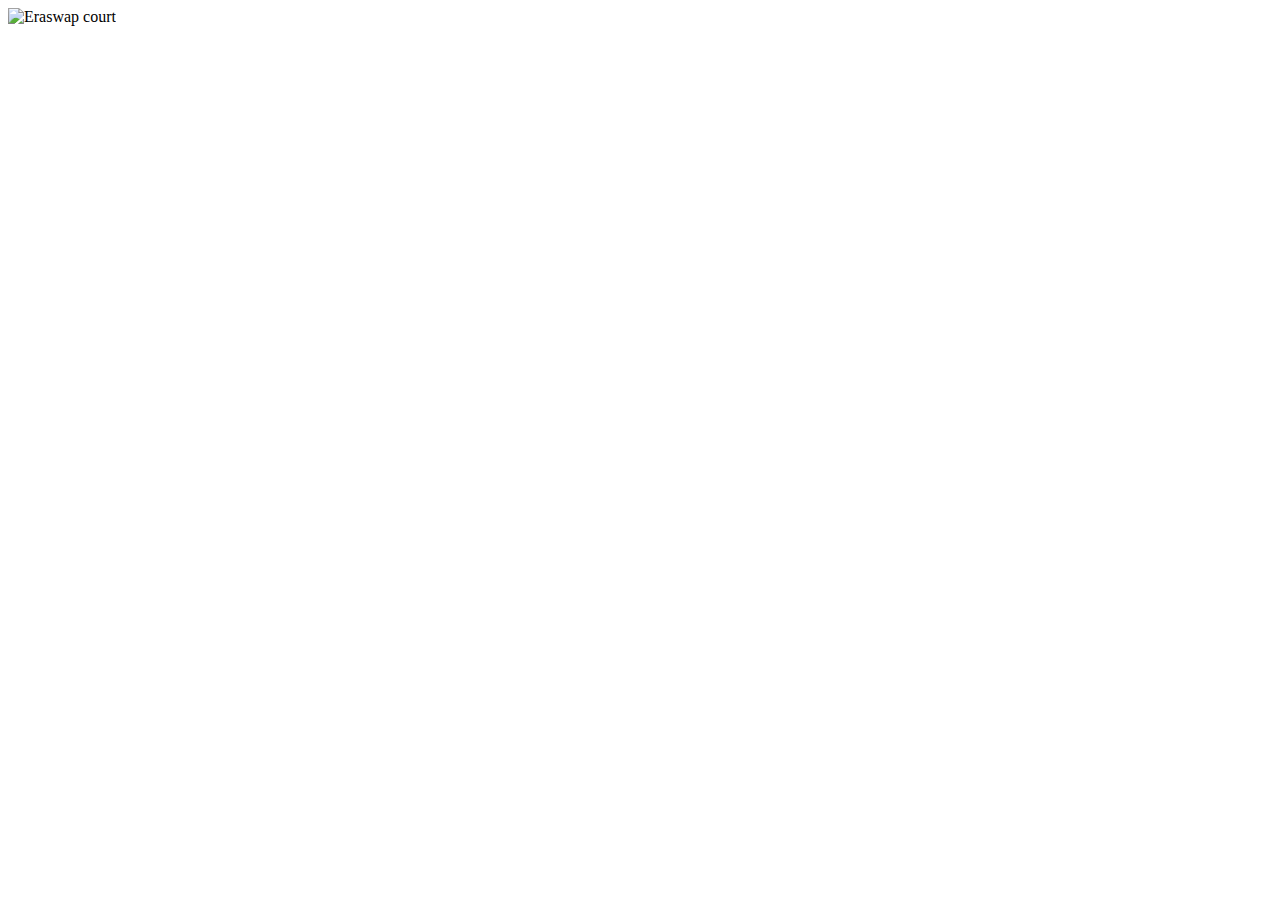
==== index.html @ c0fdbb43 "Merge pull request #1 from Sanket403/master" ====
<!doctype html>
<html lang="zxx">
<head>
	<meta charset="utf-8">
    <meta http-equiv="X-UA-Compatible" content="IE=edge">
    <meta name="viewport" content="width=device-width, initial-scale=1">
	<title>Decentralized Dispute Management System of Era Swap - Faith Minus / Era Swap Court</title>
	<meta name="description" content="A peer to peer platform that uses anonymous Dispute resolvers dedicated to resolve the Dispute on the Network and ensures immutability and transparency, in the ecosystem. "/>
	<meta name="keywords" content=""/>
	<link rel="shortcut icon" href="assets/img/favicon.png">
</head>
<body>
<div>
    <img src="assets/img/Eraswap_court_index.png" width="100%" alt="Eraswap court" />
</div>
   
</body>
</html>
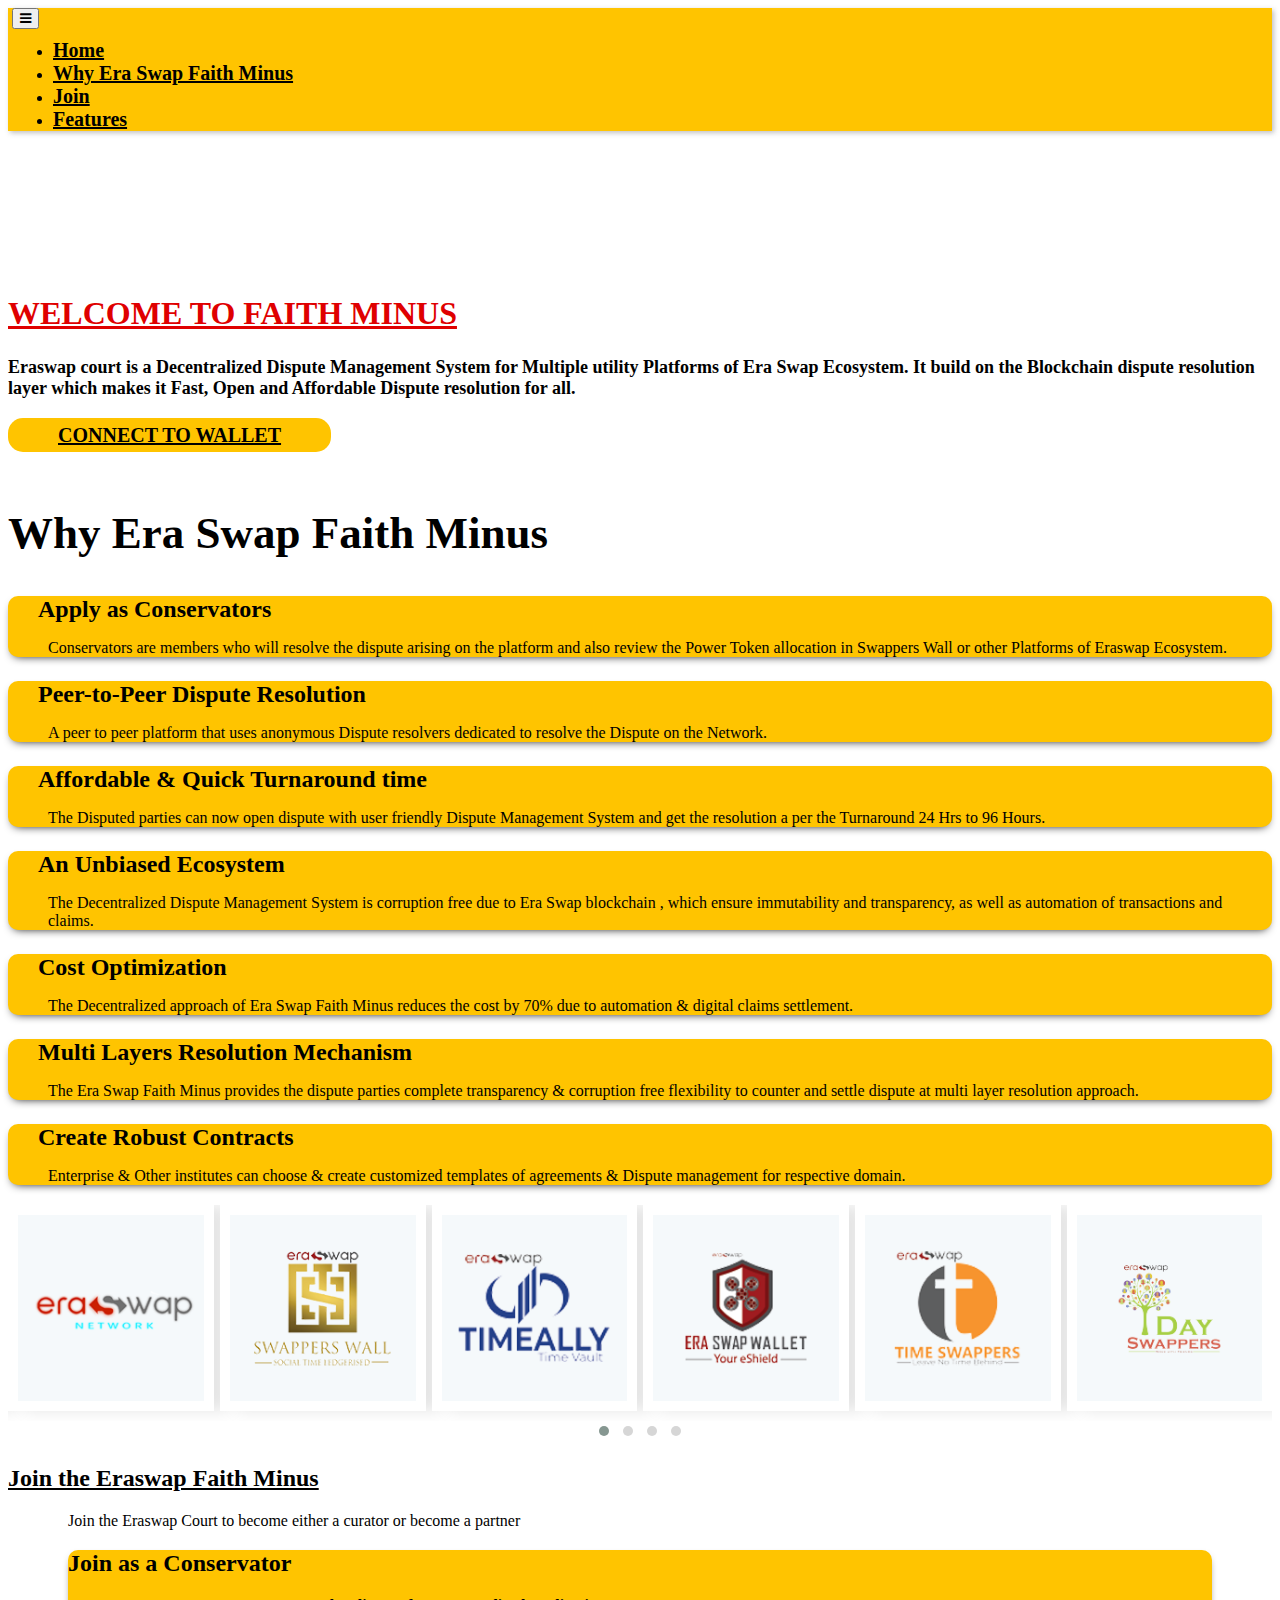
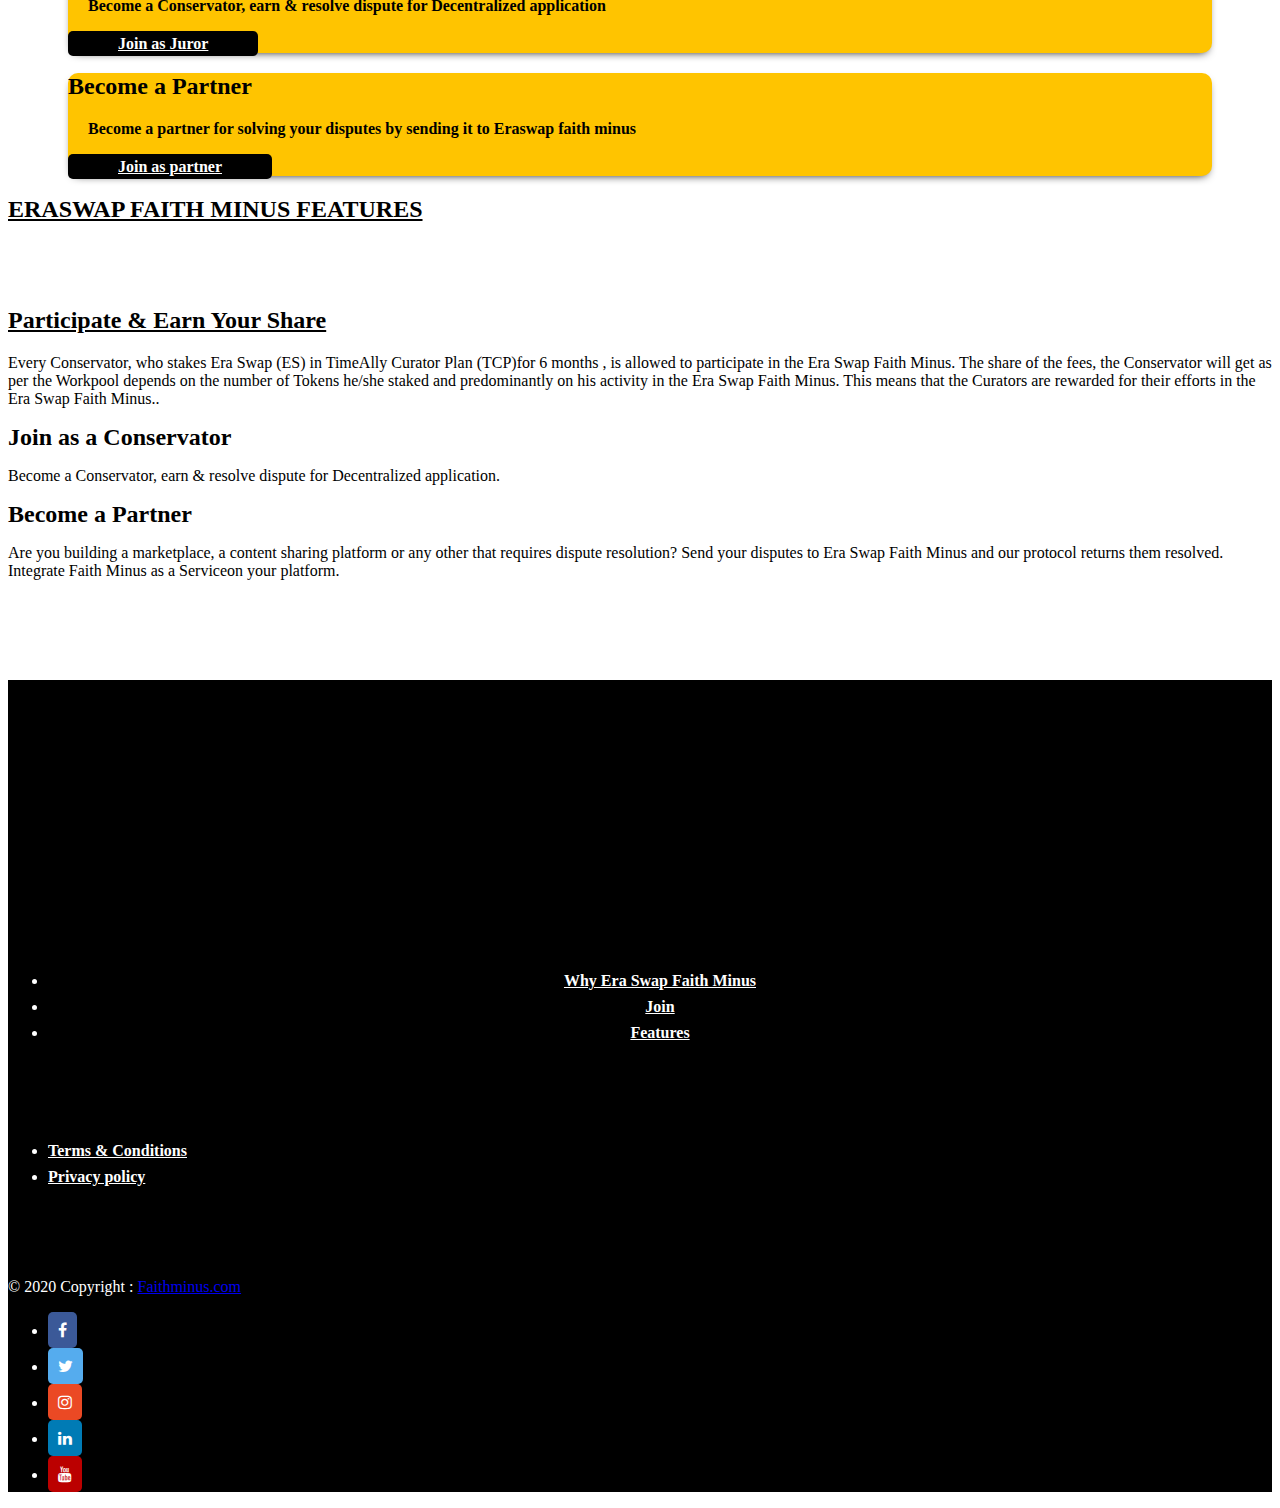
==== commit 9ed4614e: "Logo adding content Join removebutton alignment proper add coming soon page also" ====
--- a/index.html
+++ b/index.html
@@ -1,18 +1,487 @@
-<!doctype html>
-<html lang="zxx">
+<!DOCTYPE html>
+<html lang="en">
 <head>
-	<meta charset="utf-8">
+    <meta charset="UTF-8">
     <meta http-equiv="X-UA-Compatible" content="IE=edge">
     <meta name="viewport" content="width=device-width, initial-scale=1">
-	<title>Decentralized Dispute Management System of Era Swap - Faith Minus / Era Swap Court</title>
-	<meta name="description" content="A peer to peer platform that uses anonymous Dispute resolvers dedicated to resolve the Dispute on the Network and ensures immutability and transparency, in the ecosystem. "/>
-	<meta name="keywords" content=""/>
-	<link rel="shortcut icon" href="assets/img/favicon.png">
+    <title>Decentralized Dispute Management System of Era Swap - Faith Minus / Era Swap Court</title>
+    <meta name="description" content="A peer to peer platform that uses anonymous Dispute resolvers dedicated to resolve the Dispute on the Network and ensures immutability and transparency, in the ecosystem. "/>
+    <meta name="keywords" content="Court, Eraswap Disputes, Decentralized Dispute , Eraswap Ecosystem Dispute , Eraswap Ecosystem Disputes, Blockchain dispute resolution, Dispute resolution, Eraswap Court, Peer to peer Dispute Resolution, ecourts, Online judge, courts online , Decentralized Dispute Management, All Eraswap Platforms Disputes"/>
+    <link rel="shortcut icon" href="assets/img/favicon.png">
+    <!-- Bootstrap CSS -->
+    <link rel="stylesheet" href="https://stackpath.bootstrapcdn.com/bootstrap/4.1.3/css/bootstrap.min.css" integrity="sha384-MCw98/SFnGE8fJT3GXwEOngsV7Zt27NXFoaoApmYm81iuXoPkFOJwJ8ERdknLPMO" crossorigin="anonymous">
+    
+
+    <!-- reference your copy Font Awesome here (from our CDN or by hosting yourself) -->
+    <link rel="stylesheet" href="https://cdnjs.cloudflare.com/ajax/libs/font-awesome/4.7.0/css/font-awesome.min.css">
+
+    <!-- Stylesheet -->
+    <link rel="stylesheet" type="text/css" href="css/style.css">
+
+
+
+
+    <!-- Owl Stylesheets -->
+    <link rel="stylesheet" href="css/owl.carousel.min.css">
+    <link rel="stylesheet" href="css/owl.theme.default.min.css">
+
+    <!-- javascript -->
+    <script src="js/jquery.min.js"></script>
+    <script src="js/owl.carousel.js"></script>
+
 </head>
 <body>
-<div>
-    <img src="assets/img/Eraswap_court_index.png" width="100%" alt="Eraswap court" />
-</div>
-   
+
+ <!--Navbar -->
+ 	 <nav class="mb-1 navbar navbar-expand-lg fixed-top">
+        <span class="navbar-brand"><img src="./imges/faithlogo.png" alt="" height="70px"></span>
+        <button class="navbar-toggler" type="button" data-toggle="collapse" data-target="#navbarSupportedContent-555"
+        aria-controls="navbarSupportedContent-555" aria-expanded="false" aria-label="Toggle navigation">
+        <span><i class="fa fa-bars"></i></span>
+        </button>
+        <div class="collapse navbar-collapse" id="navbarSupportedContent-555">
+        <ul class="navbar-nav center_links">
+            <li class="nav-item">
+                <a class="nav-link page" href="#">Home
+                    <span class="sr-only">(current)</span>
+                </a>
+            </li>
+            <li class="nav-item">
+                <a class="nav-link page" href="#why">Why Era Swap Faith Minus </a>
+            </li>
+            <li class="nav-item">
+                <a class="nav-link page" href="#join"> Join </a>
+            </li>
+            
+            <li class="nav-item">
+                <a class="nav-link page" href="#features"> Features </a>
+            </li>
+            
+        </ul>
+      
+        </div>
+    </nav>
+    <!--/.Navbar -->
+
+    <div class="container">
+        <div class="row">
+            <div class="col-lg-12 col-md-12 col-sm-12 col-12 text-center">
+                <img src="imges/new_cut.png" class="era_courtImage" alt="" height="auto" width="420px">
+            </div>
+            <div class="col-lg-12 col-md-12 col-sm-12 col-12 text-center heading">
+                <h1>WELCOME TO FAITH MINUS</h1>
+            </div>
+            <div class="col-lg-12 col-md-12 col-sm-12 col-12 text-center about_para">
+                <p>Eraswap court is a Decentralized Dispute Management System for Multiple
+                    utility Platforms of Era Swap Ecosystem. It build on the Blockchain dispute resolution layer 
+                    which makes it Fast, Open and Affordable Dispute resolution for all.</p>
+            </div>
+            <div class="col-lg-12 col-md-12 col-sm-12 col-12 text-center raise_dispBtn" id="why">
+                <a href="https://eraswap.life/" target="_blank"  class="btn btn_raise">CONNECT TO WALLET</a>
+            </div>
+            <div class="col-lg-12 col-md-12 col-sm-12 col-12 text-center why_era_swap" >
+                <h2>Why Era Swap Faith Minus</h2>
+            </div>
+            <!-- <div class="col-lg-12 col-md-12 col-sm-12 col-12 text-center why_era_para">
+                <p>Our solutions bring justice for Businesses & Community, with a decentralized approach. 
+                    Era Swap Ecosystem is powered on blockchain and is consisted of multiple 
+                    peer to peer marketplaces and platforms that are designed to benefit
+                     Era Swap Community, to know more check our White Paper (link white paper pdf to Whitepaper).</p>
+            </div> -->
+            <div class="col-lg-12 col-md-12 col-sm-12 col-12">
+                <div class="row">
+                    <div class="col-lg-6 col-md-6 col-sm-6 col-12 pading_30">
+                        <div class="content_points">
+                            <div class="row">
+                                <div class="col-lg-12 col-md-12 col-sm-12 col-12 text-center">
+                                    <h2>Apply as Conservators</h2>
+                                    <p class="p-3">Conservators are members who will resolve the dispute arising on the platform and
+                                        also review the Power Token allocation in Swappers Wall or other Platforms of Eraswap
+                                        Ecosystem.</p>
+                                </div>
+                            </div>
+                        </div>
+                        
+                    </div>
+                    <!-- <div class="col-lg-6 col-md-6 col-sm-6 col-12">
+                        <img src="imges/justice_and_law_isometric_illustration-01.jpg" alt="" class="wid_320" height="auto" width="420px">
+                    </div> -->
+                    <div class="col-lg-6 col-md-6 col-sm-6 col-12 pading_30">
+                        <div class="content_points">
+                            <div class="row">
+                                <div class="col-lg-12 col-md-12 col-sm-12 col-12 text-center">
+                                    <h2>Peer-to-Peer Dispute Resolution</h2>
+                                    <p class="py-2">A peer to peer platform that uses anonymous Dispute
+                                        resolvers dedicated to resolve the Dispute on the Network.</p>
+                                </div>
+                            </div>
+                        </div>
+                    </div>
+                </div>
+            </div>
+            <div class="col-lg-12 col-md-12 col-sm-12 col-12">
+                <div class="row">
+                    <div class="col-lg-6 col-md-6 col-sm-6 col-12 pading_30">
+                        <div class="content_points">
+                            <div class="row">
+                                <div class="col-lg-12 col-md-12 col-sm-12 col-12 text-center">
+                                    <h2>Affordable & Quick Turnaround time</h2>
+                                    <p>The Disputed parties can now open dispute with user friendly Dispute
+                                        Management System and get the resolution a per the Turnaround
+                                        24 Hrs to 96 Hours.</p>
+                                </div>
+                            </div>
+                        </div>
+                    </div>
+                    <!-- <div class="col-lg-6 col-md-6 col-sm-6 col-12 blockglobe_new">
+                        <img src="imges//blockglobe-new.png" alt="" class="wid_320" height="auto" width="420px">
+                    </div> -->
+                    <div class="col-lg-6 col-md-6 col-sm-6 col-12 pading_30">
+                        <div class="content_points">
+                            <div class="row">
+                                <div class="col-lg-12 col-md-12 col-sm-12 col-12 text-center">
+                                    <h2 class="mb-2">An Unbiased Ecosystem</h2>
+                                    <p class="p-3">The Decentralized Dispute Management System is corruption free due to Era Swap blockchain
+                                        , which ensure immutability and transparency, as well as automation of transactions and
+                                        claims.</p>
+                                </div>
+                            </div>
+                        </div>
+                    </div>
+                </div>
+            </div>
+            <div class="col-lg-12 col-md-12 col-sm-12 col-12">
+                <div class="row">
+                    <div class="col-lg-6 col-md-6 col-sm-6 col-12 pading_30">
+                        <div class="content_points">
+                            <div class="row">
+                                <div class="col-lg-12 col-md-12 col-sm-12 col-12 text-center">
+                                    <h2 class="mb-3">Cost Optimization</h2>
+                                    <p class="py-4">The Decentralized approach of Era Swap Faith Minus reduces the cost by 70% due to automation
+                                        & digital claims settlement.</p>
+                                </div>
+                            </div>
+                        </div>
+                    </div>
+                    <div class="col-lg-6 col-md-6 col-sm-6 col-12 pading_30">
+                        <div class="content_points">
+                            <div class="row">
+                                <div class="col-lg-12 col-md-12 col-sm-12 col-12 text-center">
+                                    <h2>Multi Layers Resolution Mechanism</h2>
+                                    <p>The Era Swap Faith Minus provides the dispute parties complete transparency &
+                                        corruption free flexibility to counter and settle dispute at multi layer resolution approach.</p>
+                                </div>
+                            </div>
+                        </div>
+                    </div>
+                    <div class="col-lg-3 col-md-3 col-sm-3 col-12">
+
+                    </div>
+
+                    <div class="col-lg-6 col-md-6 col-sm-6 col-12 pading_30">
+                        <div class="content_points">
+                            <div class="row">
+                                <div class="col-lg-12 col-md-12 col-sm-12 col-12 text-center">
+                                    <h2 class="mb-3">Create Robust Contracts</h2>
+                                    <p>Enterprise & Other institutes can choose & create customized templates of agreements
+                                        & Dispute management for respective domain.</p>
+                                </div>
+                            </div>
+                        </div>
+                    </div>
+
+                    <div class="col-lg-3 col-md-3 col-sm-3 col-12">
+
+                    </div>
+                </div>
+            </div>
+
+            <div class="col-lg-12 col-md-12 col-sm-12 col-12">
+                <div class="row my-5">
+			  
+					<div class="col-md-12" id="logo-carsoul">
+					  <div class="owl-carousel owl-theme">
+						<div class="item">
+						 <img src="imges/logo/esn-logo.png"/>
+						</div>
+						<div class="item">
+						 <img src="imges/logo/swapperwall.png"/>
+						</div>
+						<div class="item">
+						 <img src="imges/logo/timeally.png"/>
+						</div>
+						<div class="item">
+						 <img src="imges/logo/eraswapwallet.png"/>
+						</div>
+						<div class="item">
+						 <img src="imges/logo/timeswappers.png"/>
+						</div>
+						<div class="item">
+						 <img src="imges/logo/dayswappers.png"/>
+						</div>
+						<div class="item">
+						 <img src="imges/logo/buzcafe.png"/>
+						</div>
+						<div class="item">
+						 <img src="imges/logo/eraswapacademy.png"/>
+						</div>
+						<div class="item">
+						 <img src="imges/logo/betdeex.png"/>
+						</div>
+						<div class="item">
+						 <img src="imges/logo/comp.png"/>
+						</div>
+						<div class="item">
+						 <img src="imges/logo/comp-lb.png"/>
+						</div>
+						<div class="item">
+						 <img src="imges/logo/faithminus.png"/>
+						</div>
+						<div class="item">
+						 <img src="imges/logo/vof.png"/>
+						</div>
+						<div class="item">
+						 <img src="imges/logo/certidapp.png"/>
+						</div>
+						<div class="item">
+						 <img src="imges/logo/bookingdapp.png"/>
+						</div>
+						<div class="item">
+						 <img src="imges/logo/charitydapp.png"/>
+						</div>
+						<div class="item">
+						 <img src="imges/logo/rentingdapp.png"/>
+						</div>
+						<div class="item">
+						 <img src="imges/logo/curedapp.png"/>
+						</div>
+						<div class="item">
+						 <img src="imges/logo/dateswappers.png"/>
+						</div>
+						<div class="item">
+						 <img src="imges/logo/coupondapp.png"/>
+						</div>
+						<div class="item">
+						 <img src="imges/logo/recyclingdapp.png"/>
+						</div>
+						<div class="item">
+						 <img src="imges/logo/poolingdapp.png"/>
+						</div>
+						
+
+
+					  </div>
+					  <script src="js/jquery.mousewheel.min.js"></script>
+					  <script>
+						$(document).ready(function() {
+						  var owl = $('.owl-carousel');
+						  owl.owlCarousel({
+							loop: true,
+							nav: true,
+							margin: 6,
+							responsive: {
+							  0: {
+								items: 1
+							  },
+							  600: {
+								items: 3
+							  },
+							  960: {
+								items: 5
+							  },
+							  1200: {
+								items: 6
+							  }
+							}
+						  });
+						  owl.on('mousewheel', '.owl-stage', function(e) {
+							if (e.deltaY > 0) {
+							  owl.trigger('next.owl');
+							} else {
+							  owl.trigger('prev.owl');
+							}
+							e.preventDefault();
+						  });
+						})
+					  </script>
+
+			<!--end here carsoul -->
+					 
+					</div>
+
+
+                </div>
+            </div>
+
+            <div class="col-lg-12 col-md-12 col-sm-12 col-12 text-center revolution"  >
+                <h2>Join the Eraswap Faith Minus</h2>
+  
+    <!-- vendors -->
+            </div>
+            <div class="col-lg-12 col-md-12 col-sm-12 col-12 text-center why_era_para">
+                <p>Join the Eraswap Court to become either a curator or become a partner</p>
+            </div>
+            <div class="col-lg-12 col-md-12 col-sm-12 col-12 section_just">
+                <div class="row">
+                    <div class="col-lg-6 col-md-6 col-sm-6 col-12 pad_60">
+                        <div class="row">
+                            <div class="col-lg-12 col-md-12 col-sm-12 col-12 text-center justice_points">
+                                <h2>Join as a Conservator</h2>
+                                <p>Become a Conservator, earn & resolve dispute for 
+                                    Decentralized application
+                                </p>
+                                <a href="coming_soon.html"  class="btn btn-join">Join as Juror</a>
+                            </div>
+                        </div>
+                    </div>
+                    <div class="col-lg-6 col-md-6 col-sm-6 col-12 pad_60" id="features">
+                        <div class="row">
+                            <div class="col-lg-12 col-md-12 col-sm-12 col-12 text-center justice_points">
+                                <h2>Become a Partner</h2>
+                                <p>
+                                    Become a partner for solving your disputes by sending it to Eraswap
+                                    faith minus
+                                </p>
+                                <a href="coming_soon.html"   class="btn btn-join">Join as partner</a>
+                            </div>
+                        </div>
+                    </div>
+                </div>
+            </div>
+
+            <div class="col-lg-12 col-md-12 col-sm-12 col-12 text-center features" >
+                <h2>ERASWAP FAITH MINUS FEATURES</h2>
+            </div>
+            <!-- <div class="col-lg-12 col-md-12 col-sm-12 col-12 text-center features_para">
+                <p>Are you building a marketplace, a content sharing platform or any other that requires 
+                    dispute resolution? Send your disputes to Era Swap Court Tribunal and our 
+                    protocol returns them resolved.</p>
+            </div> -->
+
+            <div class="col-lg-12 col-md-12 col-sm-12 col-12 text-center">
+                <img src="imges/steps-1.png" class="era_courtImage" alt="" height="auto" width="400px">
+            </div>
+
+            <div class="col-lg-12 col-md-12 col-sm-12 col-12 text-center features">
+                <h2>Participate & Earn Your Share</h2>
+            </div>
+
+            <div class="col-lg-12 col-md-12 col-sm-12 col-12 text-center features_para">
+                <p>Every Conservator, who stakes Era Swap (ES) in TimeAlly Curator Plan (TCP)for 6 months , is allowed to
+                    participate in the Era Swap Faith Minus. The share of the fees, the Conservator will get as per the Workpool
+                    depends on the number of Tokens he/she staked and predominantly on his activity in the Era Swap Faith
+                    Minus. This means that the Curators are rewarded for their efforts in the Era Swap Faith Minus..</p>
+            </div> 
+
+            <div class="col-lg-12 col-md-12 col-sm-12 col-12 text-center join_us">
+                <h2>Join as a Conservator</h2>
+            </div>
+
+            <div class="col-lg-12 col-md-12 col-sm-12 col-12 text-center features_para">
+                <p>Become a Conservator, earn & resolve dispute for Decentralized application.</p>
+            </div>
+
+            <div class="col-lg-12 col-md-12 col-sm-12 col-12 text-center join_us">
+                <h2>Become a Partner</h2>
+            </div>
+
+          <div class="col-lg-12 col-md-12 col-sm-12 col-12 text-center features_para">
+                <p>Are you building a marketplace, a content sharing platform or any other that requires dispute resolution?
+                    Send your disputes to Era Swap Faith Minus and our protocol returns them resolved.
+                    Integrate Faith Minus as a Serviceon your platform.</p>
+            </div>
+
+
+
+            
+        </div>
+    </div>
+
+    <!-- footer -->
+    <footer>
+        <div class="container text-center">
+            <div class="row">
+                <div class="col-lg-2 col-md-2 col-sm-2 col-12">
+                    <img src="./imges/white logo.png" alt="" class="white_logo">
+                </div>
+                <div class="col-lg-4 col-md-4 col-sm-4 col-12 social_links shift-right">
+                    <ul class="list-unstyled">
+                        <li><a href="#why">Why Era Swap Faith Minus </a></li>
+                        <li><a href="#join"> Join </a> </li>
+                        <li><a  href="#features"> Features </a></li>
+                      </ul>
+                </div>
+                <!-- <div class="col-lg-4 col-md-4 col-sm-4 col-12 social_links">
+                    <ul class="list-unstyled">
+                        <li>
+                          <a href="#!">Era swap Editor</a>
+                        </li>
+                        <li>
+                          <a href="#!">Court layer</a>
+                        </li>
+                        <li>
+                          <a href="#!">Community layer</a>
+                        </li>
+                        <li>
+                          <a href="#!">Open layer</a>
+                        </li>
+                      </ul>
+                </div> -->
+                <div class="col-lg-6 col-md-6 col-sm-6 col-12 social_links shift-left">
+                    <ul class="list-unstyled">
+                        
+                        <li>
+                          <a href="Faith-Minus-Terms-Service.pdf" target="_blank">Terms & Conditions</a>
+                        </li>
+                        <li>
+                          <a href="Faith-Minus-Privacy.pdf" target="_blank">Privacy policy</a>
+                        </li>
+                      </ul>
+                </div>
+
+                <div class="col-lg-6 col-md-6 col-sm-6 col-12 footer-copyright text-left">
+                    © 2020 Copyright :
+                    <a href="#!">Faithminus.com</a>
+                </div>
+                <div class="col-lg-6 col-md-6 col-sm-6 col-12 social_icons">
+                    <!-- Social buttons -->
+                    <ul class="list-unstyled list-inline text-right">
+                        <li class="list-inline-item">
+                        <a  target="_blank" class="mx-1" href="https://www.facebook.com/eraswap">
+                            <i class="fa fa-facebook"> </i>
+                        </a>
+                        </li>
+                        <li class="list-inline-item">
+                        <a  target="_blank" class="mx-1" href="https://mobile.twitter.com/EraSwapTech">
+                            <i class="fa fa-twitter"> </i>
+                        </a>
+                        </li>
+                        <li class="list-inline-item">
+                        <a  target="_blank" class="mx-1" href="https://www.instagram.com/eraswap/?hl=en">
+                            <i class="fa fa-instagram"> </i>
+                        </a>
+                        </li>
+                        <li class="list-inline-item">
+                        <a  target="_blank" class="mx-1" href="https://www.linkedin.com/company/eraswap">
+                            <i class="fa fa-linkedin"> </i>
+                        </a>
+                        </li>
+                        <li class="list-inline-item">
+                        <a  target="_blank" class="mx-1" href="https://www.youtube.com/channel/UCGCP4f5DF1W6sbCjS6y3T1g?view_as=subscriber">
+                            <i class="fa fa-youtube"> </i>
+                        </a>
+                        </li>
+                    </ul>
+                    <!-- Social buttons -->
+                </div>
+                <!-- <div class="footer-copyright text-center py-3">© 2020 Copyright :
+                    <a href="#!">Faithminus.com</a>
+                </div> -->
+            </div>
+        </div>
+    </footer>
+  
+<script src="https://stackpath.bootstrapcdn.com/bootstrap/4.1.3/js/bootstrap.min.js"></script>
+<script src="https://stackpath.bootstrapcdn.com/bootstrap/4.1.3/js/bootstrap.bundle.min.js"></script>
 </body>
-</html>
+</html>--- a/css/style.css
+++ b/css/style.css
@@ -0,0 +1,499 @@
+nav {
+    background-color: #ffc400;
+    box-shadow: 2px 2px 5px #7777;
+}
+
+.navbar-nav .nav-item .nav-link {
+    color: #000000;
+    font-size: 20px;
+    font-weight: 700;
+}
+
+.navbar-nav .nav-item{
+    margin: 0px 5px;
+}
+
+
+nav .navbar-nav.center_links {
+    margin: 0px auto;
+}
+
+#navbarSupportedContent-555 {
+    margin: 10px 0px;
+}
+
+/* SHIFT */
+nav ul li a.page{
+    position:relative;
+    z-index: 1;
+  }
+  nav ul li a.page:hover {
+    color: #000000;
+  }
+  nav ul li a.page:after {
+    display: block;
+    position: absolute;
+    top: 0;
+    left: 0;
+    bottom: 0;
+    right: 0;
+    margin: auto;
+    width: 100%;
+    height: 1px;
+    content: '.';
+    color: transparent;
+    background: #fff;
+    visibility: none;
+    opacity: 0;
+    z-index: -1;
+  }
+  nav ul li a.page:hover:after {
+    opacity: 1;
+    visibility: visible;
+    height: 100%;
+  }
+  
+
+
+.container {
+    margin-top: 100px;
+}
+
+.era_courtImage {
+    margin-top: 20px;
+    margin-bottom: 20px;
+}
+
+.heading h1 {
+    color: #df0000;
+    font-weight: 700;
+    text-decoration: underline;
+    margin: 20px auto;
+}
+
+.about_para p {
+    margin: 25px auto;
+    font-size: 18px;
+    font-weight: 600;
+    color: #000000;
+}
+
+.raise_dispBtn {
+    margin: 20px auto;
+}
+
+.btn_raise {
+    padding: 6px 50px;
+    background-color: #ffc400;
+    color: #000000;
+    font-weight: 700;
+    font-size: 20px;
+    border-radius: 15px;
+}
+
+.why_era_swap {
+    margin-top: 60px;
+}
+
+.why_era_swap h2 {
+    font-weight: 700;
+    font-size: 45px;
+    color: #000000;
+}
+
+.why_era_para {
+    margin: 10px auto 5px auto;
+    font-size: 16px;
+    color: #000000;
+}
+
+.why_era_para p {
+    margin: 0px 60px;
+}
+
+.content_points {
+    background-color: #ffc400;
+    border-radius: 10px;
+    box-shadow: 0 4px 10px -5px;
+    margin-top: 24px;
+}
+
+.content_points h2 {
+    font-weight: 700;
+    color:#000000;
+    margin: 20px 30px 5px 30px;
+}
+
+.content_points p {
+    font-size: 16px;
+    color: #000000;
+    padding: 0px 40px;
+    margin-bottom: 20px;
+}
+
+.blockglobe_new img {
+    margin-left: 50px;
+}
+
+
+.revolution {
+    margin-top: 20px;
+}
+
+.revolution h2 {
+    font-weight: 700;
+    text-decoration: underline;
+    color: #000000;
+}
+
+.section_just {
+    margin: 5px auto;
+}
+
+
+.justice_points {
+    background-color: #ffc400;
+    border-radius: 10px;
+    box-shadow: 0 4px 10px -5px;
+    margin-top: 20px;
+}
+
+.justice_points h2 {
+    font-weight: 700;
+    color:#000000;
+    margin: 5px auto;
+}
+
+.justice_points p {
+    font-weight: 600;
+    color: #000000;
+    margin: 20px 20px;
+}
+
+.btn-join{
+    color: #fff;
+    font-weight: 600;
+    background-color: #000000;
+    border-radius: 5px;
+    padding: 4px 50px;
+    margin-bottom: 20px;
+}
+
+.section_just .pad_60 {
+    padding: 0px 60px;
+}
+
+.features {
+    margin-top: 10px;
+}
+
+.features h2 {
+    color: #000000;
+    font-weight: 700;
+    margin: 20px auto;
+    text-decoration: underline;
+}
+
+.join_us h2 {
+    color: #000000;
+    font-weight: 700;
+    margin: 10px auto;
+}
+
+.features_para {
+    margin: 5px auto 5px auto;
+    font-size: 16px;
+    color: #000000;
+}
+
+.subcribe {
+    box-shadow: 1px 3px 7px -5px;
+    margin: 30px auto 0px auto;
+    border-radius: 8px;
+}
+
+.subcribe p {
+    font-size: 14px;
+    font-weight: 700;
+    color: #000000;
+    margin-top: 20px;
+}
+
+.emailID {
+    border-radius: 20px;
+    box-shadow: 0 4px 10px -5px;
+}
+
+.btn_sucribe {
+    padding: 1px 15px;
+    color: #000000;
+    font-weight: 600;
+    background-color: #ffc400;
+    border-radius: 20px;
+}
+
+.white_logo {
+    margin: 94px auto;
+    height: 150px;
+}
+
+footer {
+    background-color: #000000;
+    color: #fff;
+}
+
+.social_links {
+    margin: 100px auto 80px auto;
+}
+
+.social_links li a {
+    font-size: 16px;
+    font-weight: 600;
+    color: #fff;
+}
+
+.social_links li {
+    margin: 8px auto;
+}
+
+.shift-right {
+    text-align: center;
+}
+
+.shift-left {
+    text-align: left;
+}
+
+.navbar-nav .bell:hover {
+    display: block;
+  }
+
+.social_icons .fa {
+    padding: 10px;
+    border-radius: 5px;
+    font-size: 16px;
+}
+
+.footer-copyright {
+    padding-top: 12px;
+}
+
+.fa.fa-facebook {
+background: #3B5998;
+color: white;
+}
+
+.fa-twitter {
+background: #55ACEE;
+color: white;
+}
+
+.fa-linkedin {
+background: #007bb5;
+color: white;
+}
+
+.fa-youtube {
+background: #bb0000;
+color: white;
+}
+
+.fa-instagram {
+background: #eb4924;
+color: white;
+} 
+
+
+
+
+
+
+/* carousel start */
+
+.carousel {
+    margin-bottom: 0;
+    padding: 0 10px 10px 10px;
+}
+/* The controlsy */
+.carousel-control {
+	left: -12px;
+    height: 40px;
+	width: 40px;
+    background: none repeat scroll 0 0 #222222;
+    border: 4px solid #FFFFFF;
+    border-radius: 23px 23px 23px 23px;
+    margin-top: 90px;
+}
+.carousel-control.right {
+	right: -12px;
+}
+/* The indicators */
+.carousel-indicators {
+	right: 50%;
+	top: auto;
+	bottom: -10px;
+	margin-right: -19px;
+}
+/* The colour of the indicators */
+.carousel-indicators li {
+	background: #cecece;
+}
+.carousel-indicators .active {
+background: #428bca;
+}
+
+
+.carousel-inner {
+    position: relative;
+}
+
+
+
+/* carousel end */
+
+
+
+/*========= Media Query ========== */
+
+@media(min-width: 750px) and (max-width: 1024px ){
+
+.wid_320 {
+    width: 320px;
+    margin: 20px auto;
+}
+
+.content_points {
+    margin-top: 40px;
+} 
+
+.content_points h2 {
+    font-weight: 600;
+    color: #000000;
+    margin: 20px 0px 8px 0px;
+    font-size: 22px;
+}
+
+.content_points p {
+    font-size: 14px;
+}
+
+.justice_points p {
+    margin: 15px 18px;
+}
+
+}
+
+
+@media(min-width: 0px) and (max-width: 749px ){
+
+.container {
+    margin-top: 50px;
+}    
+.era_courtImage {
+    width: 300px;
+}
+
+.heading h1 {
+    font-size: 24px;
+}
+
+.about_para p {
+    font-size: 14px;
+    padding: 5px;
+    margin: 10px auto;
+}
+
+.why_era_swap {
+    margin-top: 20px;
+}
+
+.why_era_swap h2 {
+    font-size: 30px;
+}
+
+.btn_raise {
+    padding: 5px 20px;
+}
+
+.why_era_para {
+    margin: 10px auto 5px auto;
+}
+
+.why_era_para p {
+    margin: 0px 10px;
+}
+
+.wid_320 {
+    width: 320px;
+}
+
+.content_points {
+    margin-top: 30px;
+}
+
+.pading_30 {
+    padding: 0px 35px 0px 35px;
+}
+
+.content_points h2 {
+    font-weight: 600;
+    color: #000000;
+    margin: 20px 16px 12px 16px;
+    font-size: 20px;
+}
+
+.blockglobe_new img {
+    margin: 15px 0px;
+}
+
+.revolution h2 {
+    font-size: 20px;
+}
+
+.section_just .pad_60 {
+    padding: 20px 40px;
+}
+
+.features h2 {
+    font-size: 26px;
+    margin: 5px auto;
+}
+
+.social_links {
+    margin: 0px;
+    text-align: left;
+}
+
+.footer-copyright {
+    padding: 16px;
+}
+
+
+}
+
+
+#logo-carsoul .owl-nav{
+display:none;
+}
+#logo-carsoul .item{
+box-shadow: 16px 0 15px rgba(0, 0, 0, 0.1);
+background: #F5F9FB;
+padding: 10px;
+padding: 45px 0;
+border: 10px solid #ffffff;
+position: relative;
+z-index: 1;
+text-align: center !important;
+padding: 0px;
+margin-bottom: 10px;
+}
+
+#logo-carsoul .item img{
+vertical-align: middle;
+display: block;
+max-width: 100%;
+}
+.topnav a:hover {
+    border-bottom: 3px solid red;
+}
+
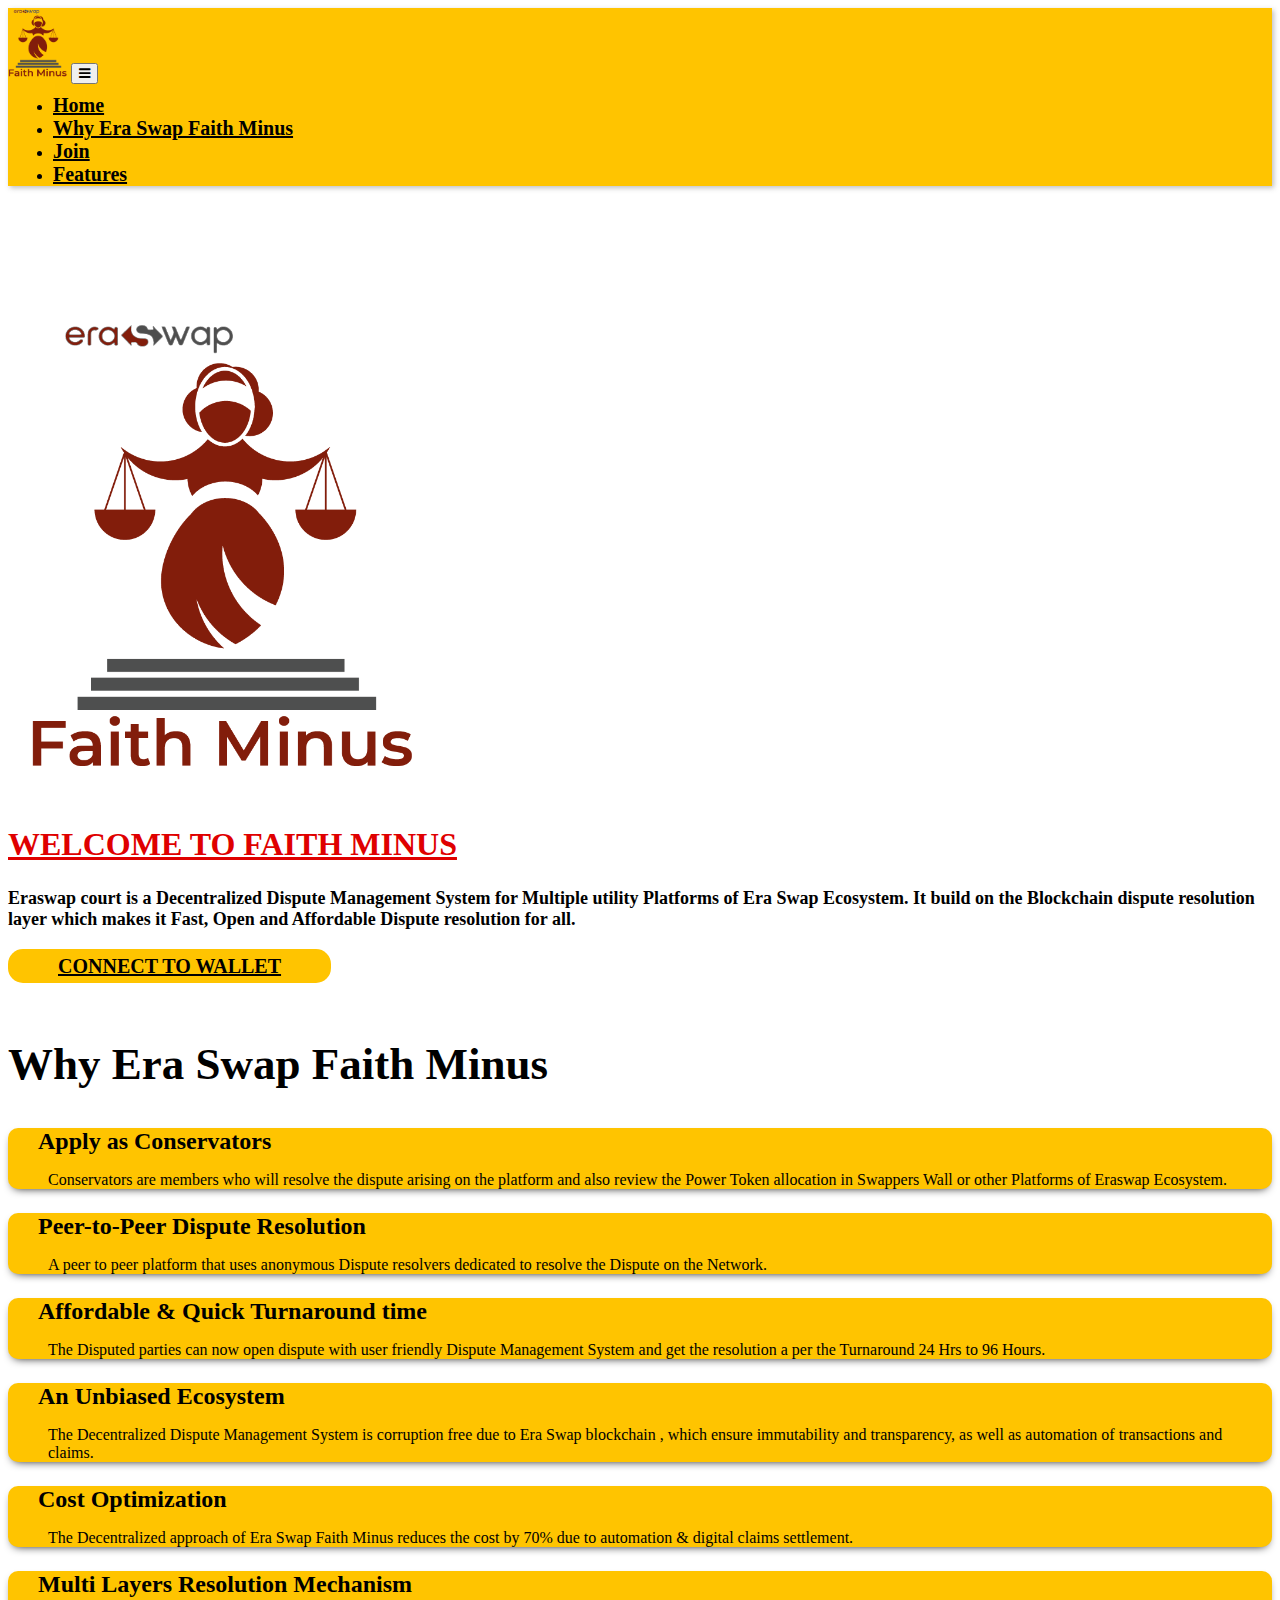
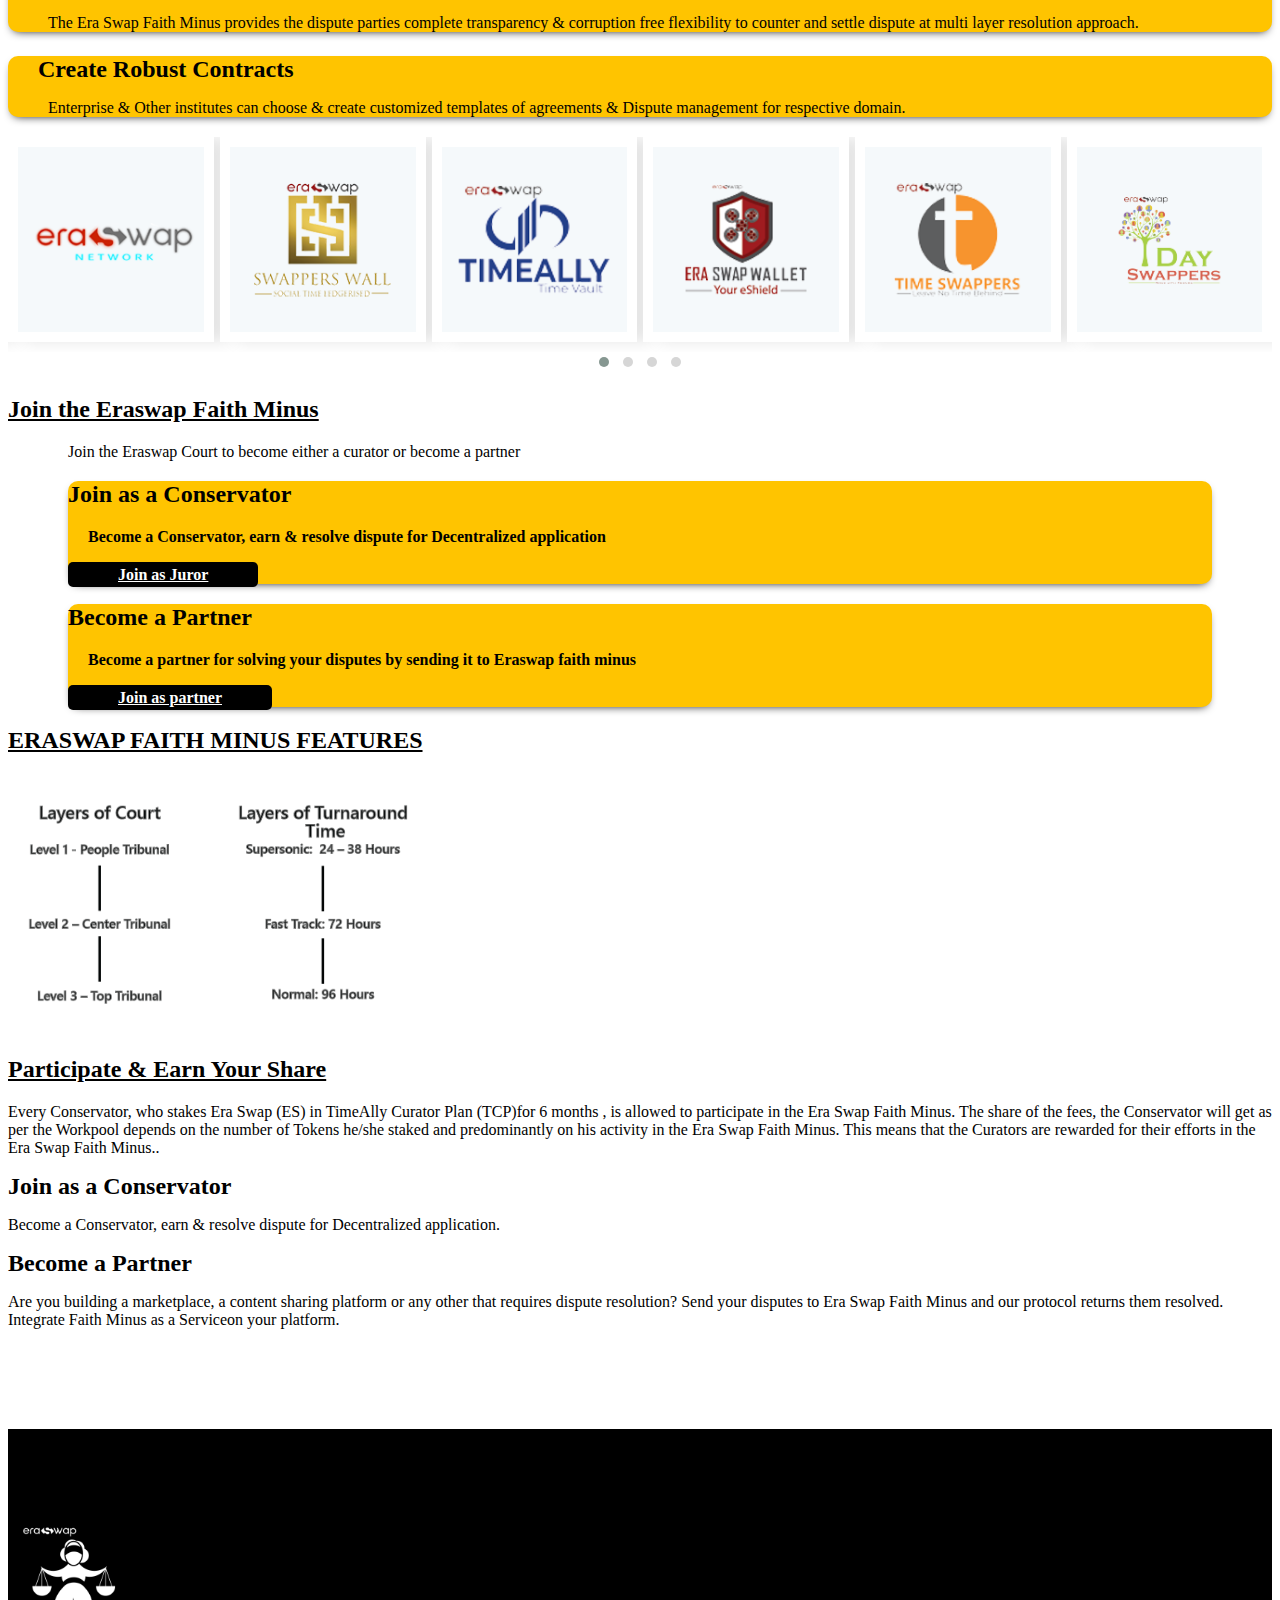
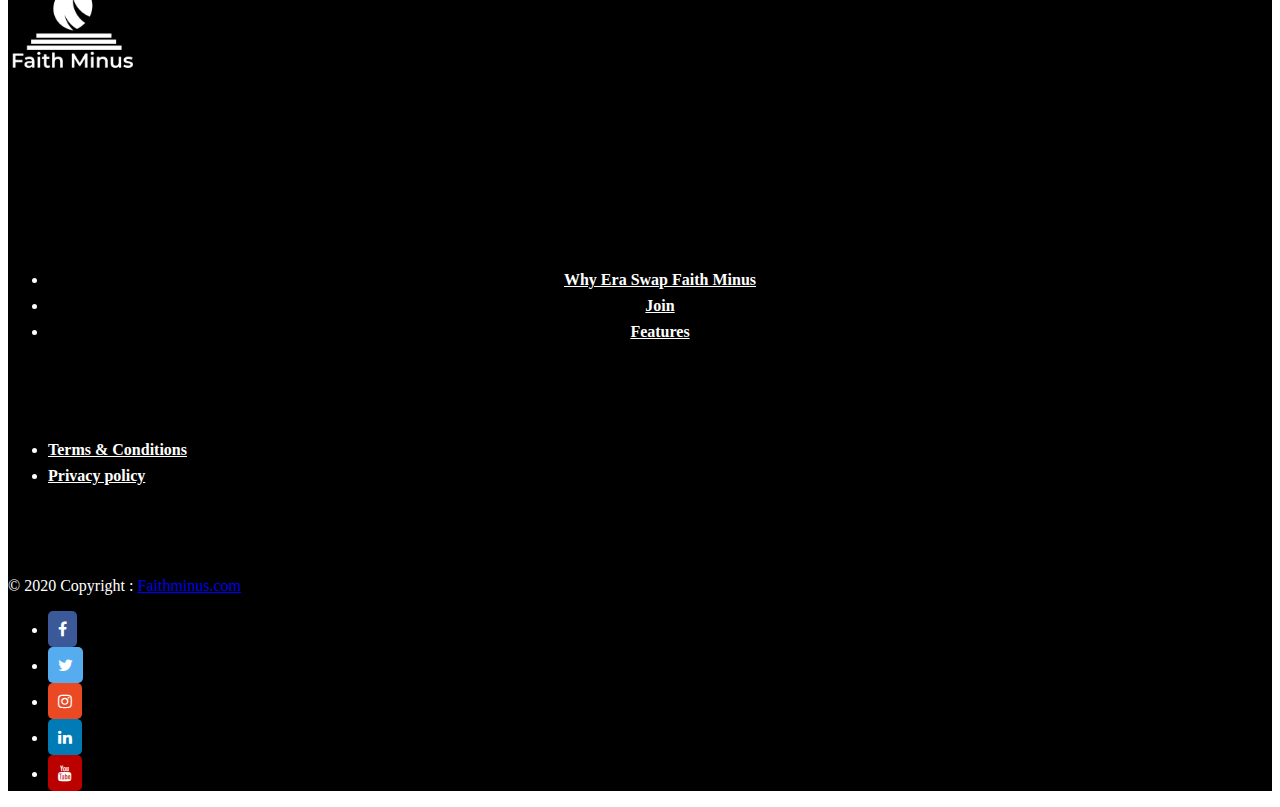
==== commit b8d1cc89: "Merge pull request #3 from Sanket403/master" ====
--- a/index.html
+++ b/index.html
@@ -4,7 +4,7 @@
     <meta charset="UTF-8">
     <meta http-equiv="X-UA-Compatible" content="IE=edge">
     <meta name="viewport" content="width=device-width, initial-scale=1">
-    <title>Decentralized Dispute Management System of Era Swap - Faith Minus / Era Swap Court</title>
+    <title>Faith Minus / Era Swap Court - Decentralized Dispute Management System of Era Swap </title>
     <meta name="description" content="A peer to peer platform that uses anonymous Dispute resolvers dedicated to resolve the Dispute on the Network and ensures immutability and transparency, in the ecosystem. "/>
     <meta name="keywords" content="Court, Eraswap Disputes, Decentralized Dispute , Eraswap Ecosystem Dispute , Eraswap Ecosystem Disputes, Blockchain dispute resolution, Dispute resolution, Eraswap Court, Peer to peer Dispute Resolution, ecourts, Online judge, courts online , Decentralized Dispute Management, All Eraswap Platforms Disputes"/>
     <link rel="shortcut icon" href="assets/img/favicon.png">
@@ -484,4 +484,4 @@
 <script src="https://stackpath.bootstrapcdn.com/bootstrap/4.1.3/js/bootstrap.min.js"></script>
 <script src="https://stackpath.bootstrapcdn.com/bootstrap/4.1.3/js/bootstrap.bundle.min.js"></script>
 </body>
-</html>+</html>
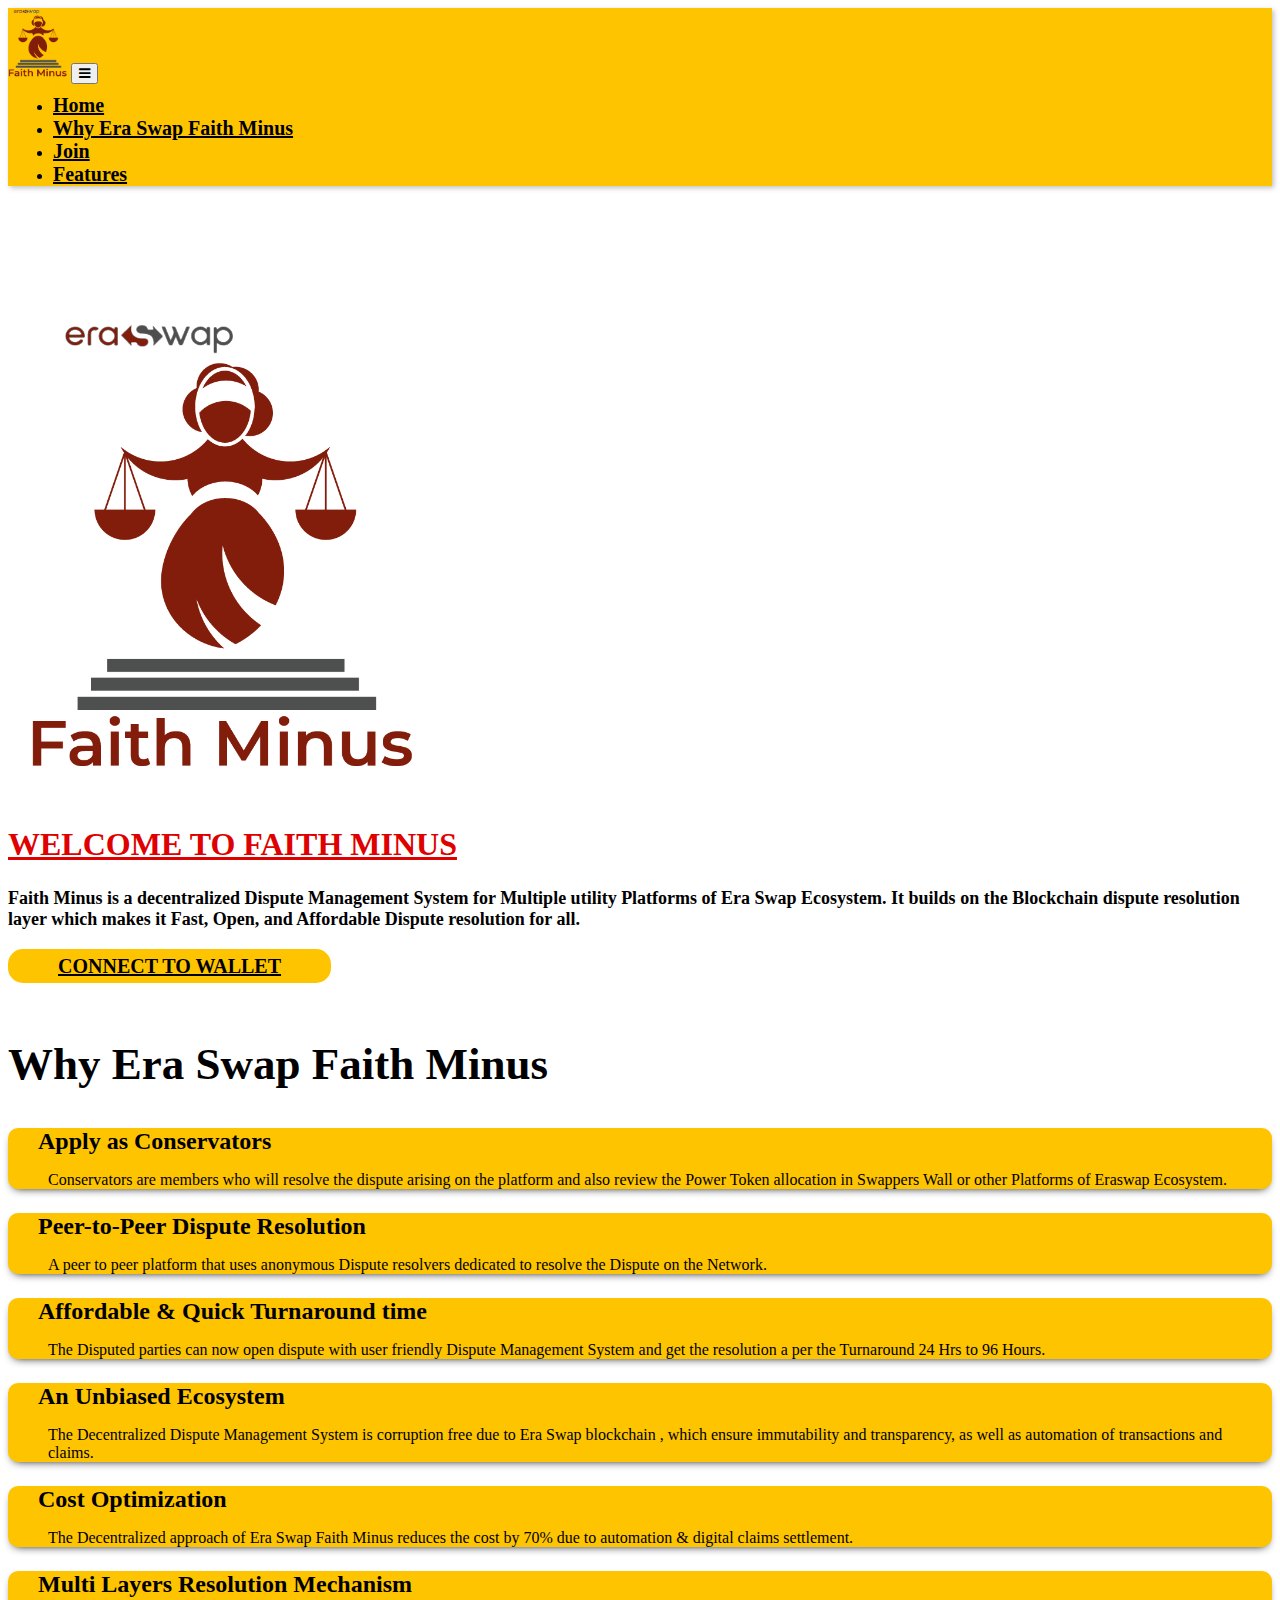
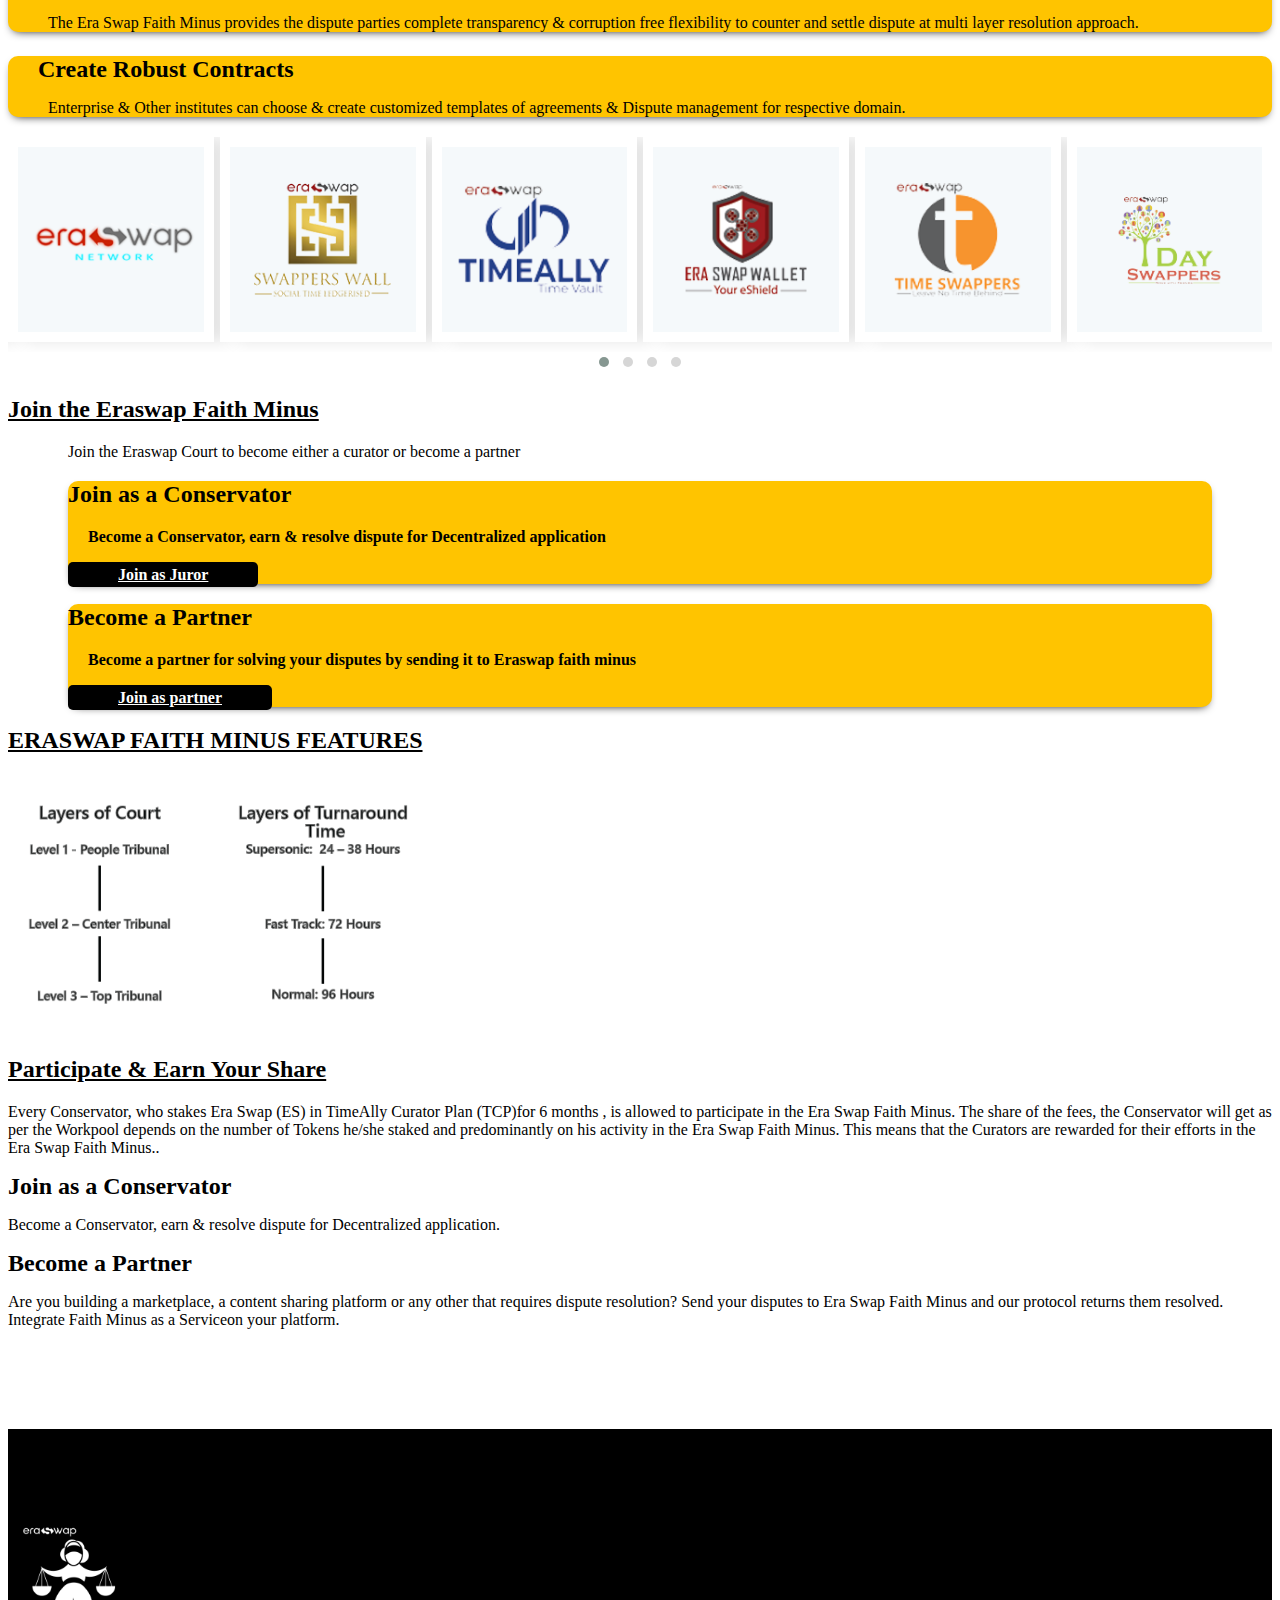
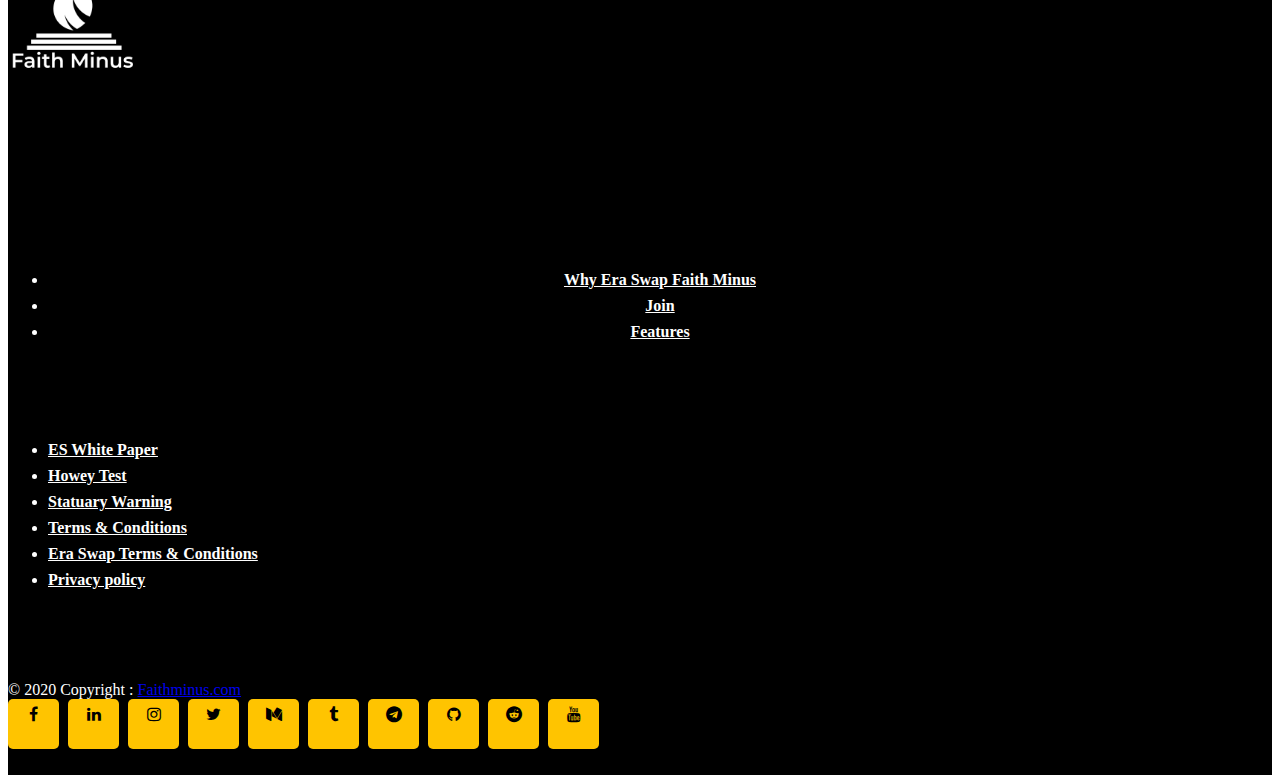
==== commit 91c99269: "Merge b7d61e2027f04e2c8fc3c84bb38a6dc93f4ed0e6 into a83f0d3f3fc6509290bb1fb627e329b444d6427e" ====
--- a/index.html
+++ b/index.html
@@ -72,9 +72,8 @@
                 <h1>WELCOME TO FAITH MINUS</h1>
             </div>
             <div class="col-lg-12 col-md-12 col-sm-12 col-12 text-center about_para">
-                <p>Eraswap court is a Decentralized Dispute Management System for Multiple
-                    utility Platforms of Era Swap Ecosystem. It build on the Blockchain dispute resolution layer 
-                    which makes it Fast, Open and Affordable Dispute resolution for all.</p>
+                <p>Faith Minus is a decentralized Dispute Management System for Multiple utility Platforms of Era Swap Ecosystem. It builds on the Blockchain dispute resolution layer which makes it Fast, Open, and Affordable Dispute resolution for all.
+                </p>
             </div>
             <div class="col-lg-12 col-md-12 col-sm-12 col-12 text-center raise_dispBtn" id="why">
                 <a href="https://eraswap.life/" target="_blank"  class="btn btn_raise">CONNECT TO WALLET</a>
@@ -313,11 +312,13 @@
                 </div>
             </div>
 
-            <div class="col-lg-12 col-md-12 col-sm-12 col-12 text-center revolution"  >
+            <div class="col-lg-12 col-md-12 col-sm-12 col-12 text-center revolution" >
+                <a class="anchor"  id="join"></a>
                 <h2>Join the Eraswap Faith Minus</h2>
   
     <!-- vendors -->
             </div>
+            
             <div class="col-lg-12 col-md-12 col-sm-12 col-12 text-center why_era_para">
                 <p>Join the Eraswap Court to become either a curator or become a partner</p>
             </div>
@@ -330,7 +331,7 @@
                                 <p>Become a Conservator, earn & resolve dispute for 
                                     Decentralized application
                                 </p>
-                                <a href="coming_soon.html"  class="btn btn-join">Join as Juror</a>
+                                <a href="coming-soon.html"  class="btn btn-join">Join as Juror</a>
                             </div>
                         </div>
                     </div>
@@ -342,7 +343,7 @@
                                     Become a partner for solving your disputes by sending it to Eraswap
                                     faith minus
                                 </p>
-                                <a href="coming_soon.html"   class="btn btn-join">Join as partner</a>
+                                <a href="coming-soon.html"   class="btn btn-join">Join as partner</a>
                             </div>
                         </div>
                     </div>
@@ -429,14 +430,20 @@
                 </div> -->
                 <div class="col-lg-6 col-md-6 col-sm-6 col-12 social_links shift-left">
                     <ul class="list-unstyled">
-                        
+                        <li><a href="http://eraswaptoken.io/pdf/eraswap_whitepaper.pdf" target="_blank">ES White Paper </a></li>
+                        <li><a href="http://eraswaptoken.io/pdf/era-swap-howey-test-letter-august7-2018.pdf" target="_blank">Howey Test</a></li>
+                        <li><a href="http://eraswaptoken.io/pdf/es-statuary-warning.pdf" target="_blank">Statuary Warning</a></li>
+                      
                         <li>
                           <a href="Faith-Minus-Terms-Service.pdf" target="_blank">Terms & Conditions</a>
                         </li>
                         <li>
+                            <a href="https://eraswaptoken.io/pdf/eraswap-terms-conditions.pdf" target="_blank">Era Swap Terms & Conditions</a>
+                          </li>
+                        <li>
                           <a href="Faith-Minus-Privacy.pdf" target="_blank">Privacy policy</a>
                         </li>
-                      </ul>
+                                  </ul>
                 </div>
 
                 <div class="col-lg-6 col-md-6 col-sm-6 col-12 footer-copyright text-left">
@@ -445,33 +452,18 @@
                 </div>
                 <div class="col-lg-6 col-md-6 col-sm-6 col-12 social_icons">
                     <!-- Social buttons -->
-                    <ul class="list-unstyled list-inline text-right">
-                        <li class="list-inline-item">
-                        <a  target="_blank" class="mx-1" href="https://www.facebook.com/eraswap">
-                            <i class="fa fa-facebook"> </i>
-                        </a>
-                        </li>
-                        <li class="list-inline-item">
-                        <a  target="_blank" class="mx-1" href="https://mobile.twitter.com/EraSwapTech">
-                            <i class="fa fa-twitter"> </i>
-                        </a>
-                        </li>
-                        <li class="list-inline-item">
-                        <a  target="_blank" class="mx-1" href="https://www.instagram.com/eraswap/?hl=en">
-                            <i class="fa fa-instagram"> </i>
-                        </a>
-                        </li>
-                        <li class="list-inline-item">
-                        <a  target="_blank" class="mx-1" href="https://www.linkedin.com/company/eraswap">
-                            <i class="fa fa-linkedin"> </i>
-                        </a>
-                        </li>
-                        <li class="list-inline-item">
-                        <a  target="_blank" class="mx-1" href="https://www.youtube.com/channel/UCGCP4f5DF1W6sbCjS6y3T1g?view_as=subscriber">
-                            <i class="fa fa-youtube"> </i>
-                        </a>
-                        </li>
-                    </ul>
+                    <ul class="social-menu">
+                        <li><a href="https://www.facebook.com/eraswap" target="_blank"><i class="fa fa-facebook"></i></a></li>
+                        <li><a href="https://www.linkedin.com/company/eraswap/" target="_blank"><i class="fa fa-linkedin"></i></a></li>
+                        <li><a href="https://www.instagram.com/eraswap/?hl=en" target="_blank"><i class="fa fa-instagram"></i></a> </li>
+                        <li><a href="https://twitter.com/EraSwapTech" target="_blank"><i class="fa fa-twitter"></i></a></li>
+                        <li><a href="https://medium.com/@eraswap" target="_blank"><i class="fa fa-medium"></i></a></li>
+                        <li><a href="https://eraswap.tumblr.com/" target="_blank"><i class="fa fa-tumblr"></i></a></li>
+                        <li><a href="https://t.me/eraswap" target="_blank"><i class="fa fa-telegram"></i></a></li>
+                        <li> <a href="https://github.com/KMPARDS" target="_blank"><i class="fa fa-github"></i></a></li>
+                        <li><a href="https://www.reddit.com/user/EraSwap" target="_blank"><i class="fa fa-reddit"></i></a> </li>
+                        <li><a href="https://www.youtube.com/channel/UCGCP4f5DF1W6sbCjS6y3T1g?view_as=subscriber" target="_blank"><i class="fa fa-youtube"></i></a></li>
+                        </ul>
                     <!-- Social buttons -->
                 </div>
                 <!-- <div class="footer-copyright text-center py-3">© 2020 Copyright :
--- a/css/style.css
+++ b/css/style.css
@@ -277,7 +277,7 @@
 .footer-copyright {
     padding-top: 12px;
 }
-
+/* 
 .fa.fa-facebook {
 background: #3B5998;
 color: white;
@@ -303,7 +303,7 @@
 color: white;
 } 
 
-
+ */
 
 
 
@@ -497,3 +497,43 @@
     border-bottom: 3px solid red;
 }
 
+
+.social-menu {
+    margin: 0;
+    padding: 0;
+    list-style: none
+}
+
+.social-menu li {
+    display: inline-block;
+    margin-right: 5px;
+    margin-bottom: 6px;
+}
+
+.social-menu li a i {
+    width: 31px;
+    height: 30px;
+    background-color: #ffc400;
+    text-align: center;
+    line-height: 10px;
+    border-radius: 3px;
+    color: #000;
+    font-size: 14px;
+    margin-bottom: 20px;
+    -webkit-box-shadow: 0 0 0 0 transparent;
+    box-shadow: 0 0 0 0 transparent;
+    -webkit-transition: .3s;
+    -o-transition: .3s;
+    transition: .3s;
+}
+
+.social-menu li a:hover i {
+    -webkit-box-shadow: 0 0 10px 0 rgba(0, 0, 0, .4);
+   box-shadow: 0 0 10px 0 rgba(0, 0, 0, .4)
+}
+a.anchor {
+    display: block;
+    position: relative;
+    top: -130px;
+    visibility: hidden;
+}